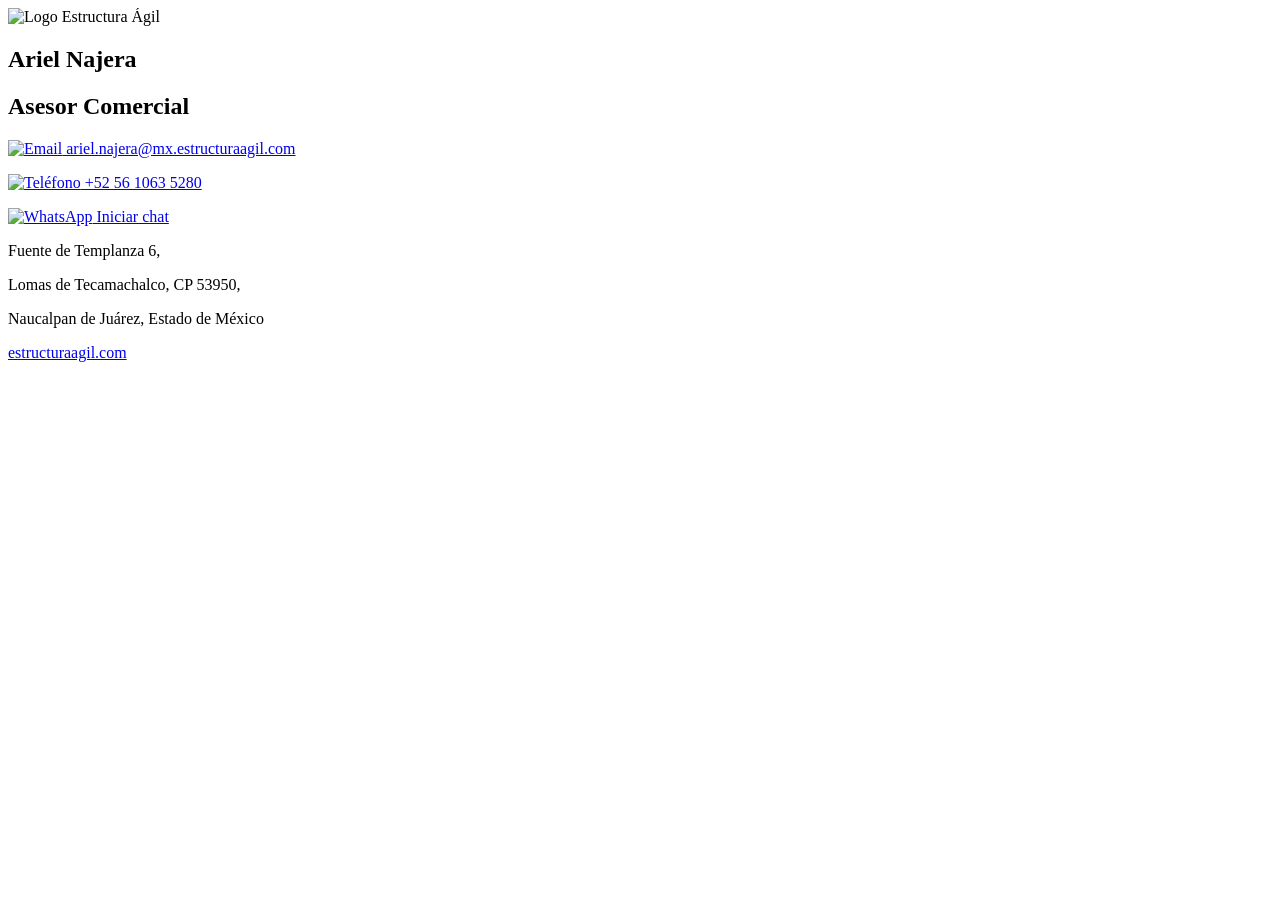
==== ArielNajera/index.html @ 62cf5b4e "Se añadieron carpetas y archivo index que redirige a sitio principal" ====
<!doctype html>
<html lang="es-MX">
<head>
  <meta charset="utf-8" />
  <meta name="viewport" content="width=device-width, initial-scale=1" />
  <title>Tarjeta — Estructura Ágil</title>
  <link rel="stylesheet" href="assets/css/style.css">
</head>
<body>
  <main class="card">
    <section class="header">
      <div class="logo">
        <img src="assets/img/logo/EA Divisas.svg" alt="Logo Estructura Ágil">
      </div>
    </section>

    <section class="section pad-x">
      <h1>Ariel Najera</h1>
      <h2>Asesor Comercial</h2>
    </section>

    <section class="section contact pad-x">
      <p>
        <a href="mailto:ariel.najera@mx.estructuraagil.com" class="email">
          <img src="assets/img/icons/mail.svg" alt="Email" class="icon inline" />
          ariel.najera@mx.estructuraagil.com
        </a>
      </p>
      <p>
        <a href="tel:+525610635280" class="tel">
          <img src="assets/img/icons/phone2.svg" alt="Teléfono" class="icon inline" />
          +52 56 1063 5280
        </a>
      </p>
      <p>
        <a href="https://wa.me/525610635280?text=Hola..." class="whatsapp" target="_blank">
          <img src="assets/img/icons/message.svg" alt="WhatsApp" class="icon inline" />
          Iniciar chat
        </a>
      </p>
    </section>

    <section class="section t3 pad-x">
      <p>Fuente de Templanza 6,</p>
      <p>Lomas de Tecamachalco, CP&nbsp;53950,</p>
      <p>Naucalpan de Juárez, Estado de México</p>
    </section>

    <section class="t4">
      <p><a href="https://estructuraagil.com" target="_blank" rel="noopener">estructuraagil.com</a></p>
    </section>

    <section class="grid-7x1">
      <div class="cell-1x1 footer-c7"></div>
    </section>
  </main>
</body>
</html>
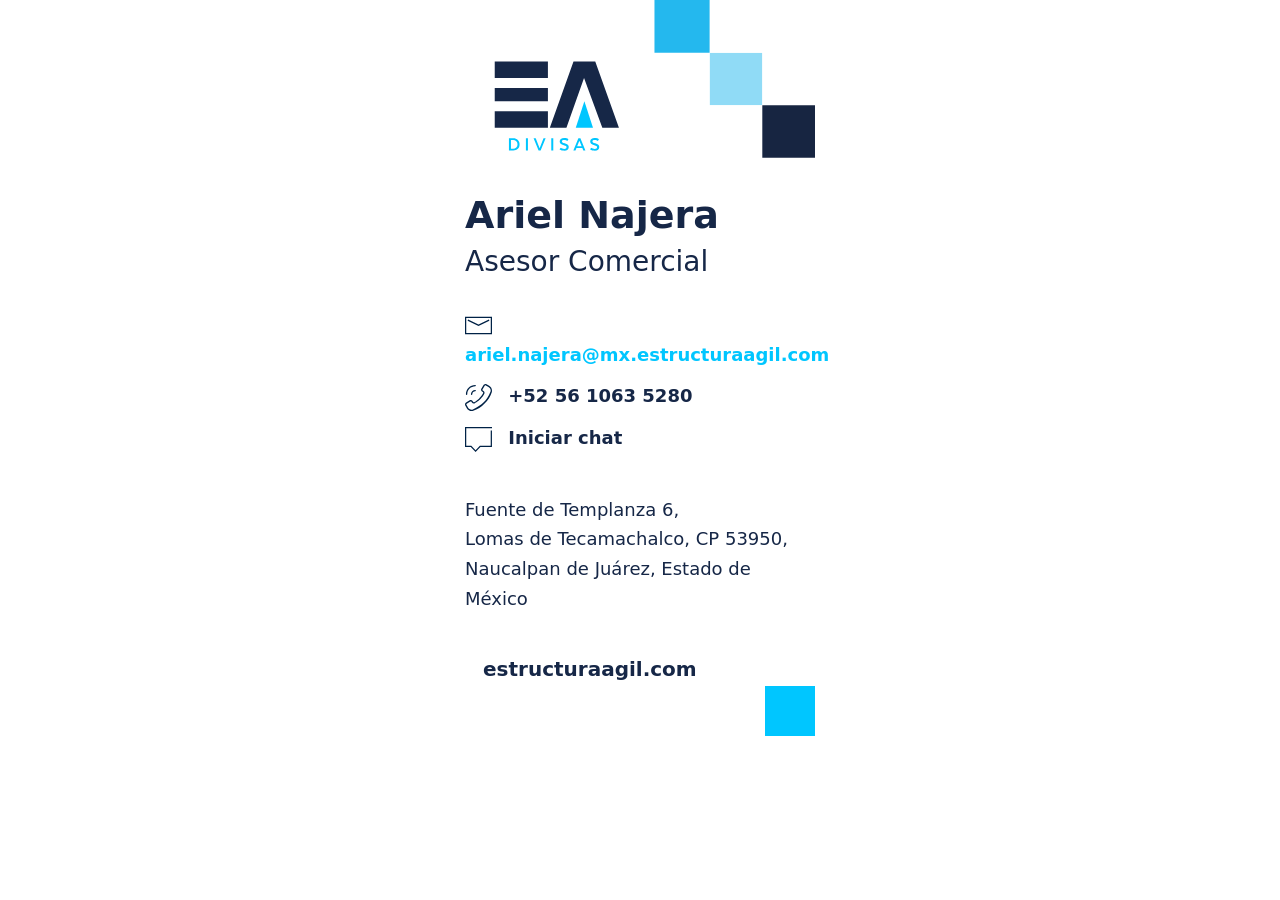
==== commit dad53180: "Se modificaron rutas de assets" ====
--- a/ArielNajera/index.html
+++ b/ArielNajera/index.html
@@ -4,13 +4,13 @@
   <meta charset="utf-8" />
   <meta name="viewport" content="width=device-width, initial-scale=1" />
   <title>Tarjeta — Estructura Ágil</title>
-  <link rel="stylesheet" href="assets/css/style.css">
+  <link rel="stylesheet" href="../assets/css/style.css">
 </head>
 <body>
   <main class="card">
     <section class="header">
       <div class="logo">
-        <img src="assets/img/logo/EA Divisas.svg" alt="Logo Estructura Ágil">
+        <img src="../assets/img/logo/EA Divisas.svg" alt="Logo Estructura Ágil">
       </div>
     </section>
 
@@ -22,19 +22,19 @@
     <section class="section contact pad-x">
       <p>
         <a href="mailto:ariel.najera@mx.estructuraagil.com" class="email">
-          <img src="assets/img/icons/mail.svg" alt="Email" class="icon inline" />
+          <img src="../assets/img/icons/mail.svg" alt="Email" class="icon inline" />
           ariel.najera@mx.estructuraagil.com
         </a>
       </p>
       <p>
         <a href="tel:+525610635280" class="tel">
-          <img src="assets/img/icons/phone2.svg" alt="Teléfono" class="icon inline" />
+          <img src="../assets/img/icons/phone2.svg" alt="Teléfono" class="icon inline" />
           +52 56 1063 5280
         </a>
       </p>
       <p>
         <a href="https://wa.me/525610635280?text=Hola..." class="whatsapp" target="_blank">
-          <img src="assets/img/icons/message.svg" alt="WhatsApp" class="icon inline" />
+          <img src="../assets/img/icons/message.svg" alt="WhatsApp" class="icon inline" />
           Iniciar chat
         </a>
       </p>
--- a/assets/css/style.css
+++ b/assets/css/style.css
@@ -0,0 +1,90 @@
+@font-face{
+  font-family:"Graphik";
+  src:url("../fonts/GraphikRegular.otf") format("opentype");
+  font-weight:500; font-style:normal; font-display:swap;
+}
+  :root{
+    --navy:#162747;
+    --blue:#00c6ff;
+    --light:#91DBF6;
+  }
+  body{ margin:0; }
+  .card {
+    width: 350px;
+    margin: 0 auto;
+    font: 18px/1.65 system-ui,Grahik;
+    color: var(--navy);
+  }
+  .header { background:#fff; }
+  .logo img{
+    width:100%;
+    height:100%;
+    object-fit:contain;
+    display:block;
+  }
+  .section{ margin-top:16px; }
+  .pad-x{ padding:0; }
+  h1{
+    margin:0;
+    text-align:left;
+    color:var(--navy);
+    font-size:38px;
+    line-height:1.2;
+  }
+  h2{
+    margin:0;
+    color:var(--navy);
+    font-size:28px;
+    font-weight:400;
+    text-align:left;
+  }
+  .contact{ margin-top:25px; font-weight:600; }
+  .contact p{ margin:0 0 12px 0; font-weight:550; }
+  .contact a.email{
+    color:var(--blue);
+    text-decoration:none;
+    font-weight:600;
+  }
+  .contact a.email:hover{
+    color:var(--blue);
+    text-decoration:none;
+  }
+  .contact a.tel,
+  .contact a.whatsapp{
+    color:var(--navy);
+    text-decoration:none;
+    font-weight:600;
+  }
+  .icon.inline {
+    width: 1.5em;
+    height: 1.5em;
+    vertical-align: middle;
+    margin-right: 10px;
+  }
+  .t3{ margin-top:42px; }
+  .t3 p{ margin:0; }
+  .t4{
+    margin-top:40px;
+    margin-bottom:0;
+    padding-left:18px;
+    padding-right:18px;
+    font-weight:700;
+    font-size:20px;
+    color:var(--navy);
+    text-align:left;
+  }
+  .t4 p{ margin:0; }
+  .t4 a{
+    color:var(--navy);
+    text-decoration:none;
+  }
+  .t4 a:hover{ text-decoration:underline; }
+  .grid-7x1{
+    display:grid;
+    grid-template-columns:repeat(7, 50px);
+    grid-auto-rows:50px;
+    gap:0;
+    margin-top:0;
+  }
+  .cell-1x1{ width:50px; height:50px; background:#ffffff; }
+  .footer-c7{ grid-column:7; background:var(--blue); }
